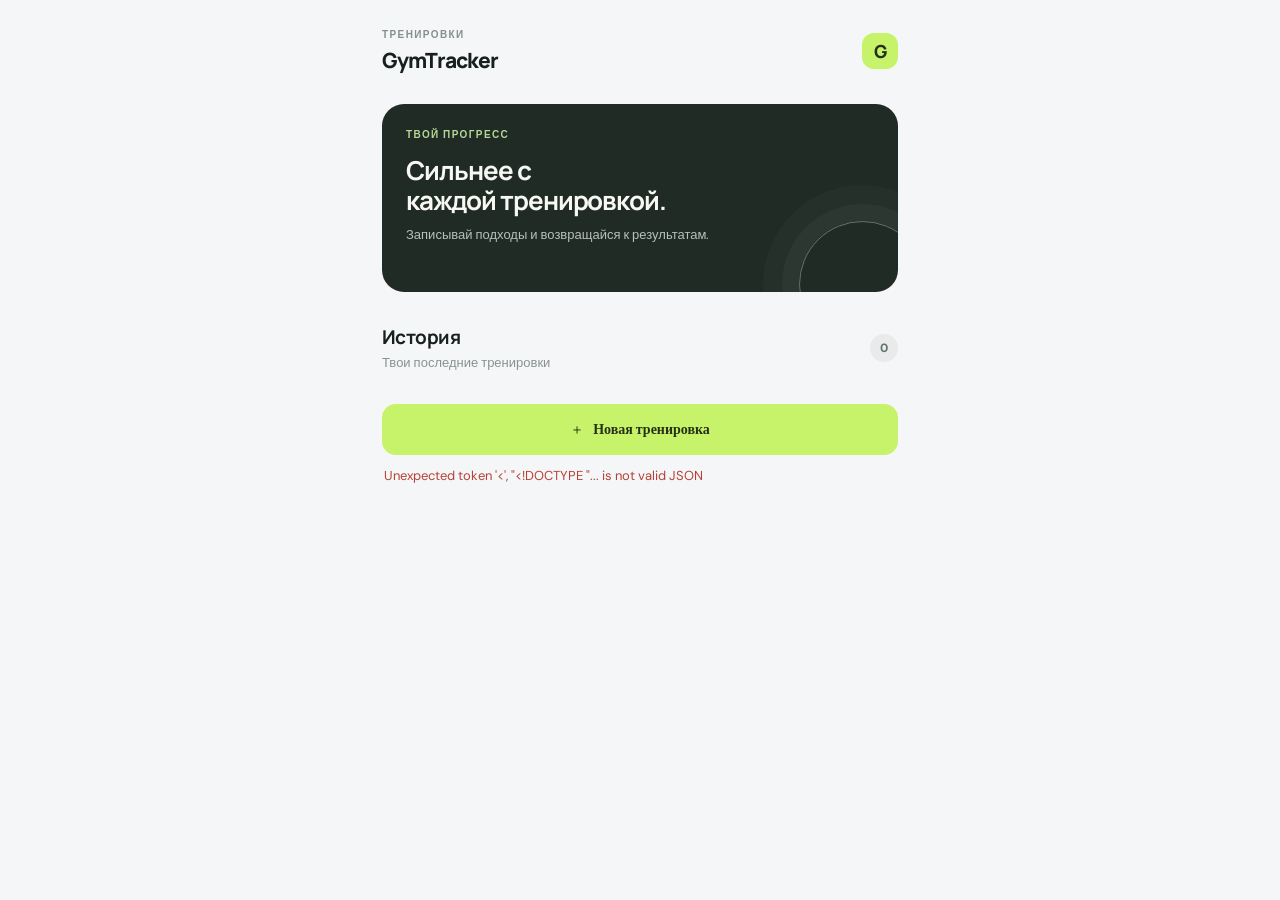
==== index.html @ 47b47698 "Add files via upload" ====
<!doctype html>
<html lang="ru">
<head>
  <meta charset="utf-8">
  <meta name="viewport" content="width=device-width, initial-scale=1, viewport-fit=cover">
  <meta name="theme-color" content="#100d18">
  <title>GymTracker</title>
  <script src="https://telegram.org/js/telegram-web-app.js"></script>
  <link rel="stylesheet" href="/static/style.css">
</head>
<body>
  <main class="app">
    <header><div><p class="eyebrow">ТРЕНИРОВКИ</p><h1>GymTracker</h1></div><span class="mark">G</span></header>
    <section class="intro"><p class="eyebrow">ТВОЙ ПРОГРЕСС</p><h2>Сильнее с<br>каждой тренировкой.</h2><p class="muted">Записывай подходы и возвращайся к результатам.</p></section>
    <section class="section-head"><div><h2>История</h2><p class="muted">Твои последние тренировки</p></div><span id="count" class="count">0</span></section>
    <div id="history" class="history"></div>
    <button id="open-form" class="primary">＋ &nbsp; Новая тренировка</button>
    <p id="status" class="status" role="status"></p>
  </main>

  <dialog id="workout-dialog">
    <form id="workout-form">
      <div class="dialog-head"><div><p class="eyebrow">ЗАПИСЬ</p><h2>Новая тренировка</h2></div><button type="button" id="close-form" class="close" aria-label="Закрыть">×</button></div>
      <label class="field-label" for="workout-date">Дата</label><input id="workout-date" type="date" required>
      <div id="exercises"></div>
      <button type="button" id="add-exercise" class="secondary">＋ Добавить упражнение</button>
      <button type="submit" class="primary save">Сохранить тренировку</button>
    </form>
  </dialog>
  <template id="exercise-template">
    <article class="exercise-card">
      <div class="exercise-top"><label class="field-label">Упражнение<input class="exercise-name" maxlength="100" placeholder="Например, жим лёжа" required></label><button type="button" class="remove-exercise" aria-label="Удалить упражнение">×</button></div>
      <div class="anatomy" aria-live="polite"><div class="anatomy-copy"><span class="anatomy-kicker">РАБОТАЮЩИЕ МЫШЦЫ</span><strong class="anatomy-title">Выбери упражнение</strong><span class="anatomy-hint">Начни вводить название</span></div><div class="body-map">
        <svg class="body-figure" viewBox="0 0 180 270" role="img" aria-label="Схема мышц спереди"><g class="bones"><path d="M90 37V145M90 58L51 65 36 111M90 58L129 65 144 111M90 145L68 211 63 258M90 145L112 211 117 258"/><path d="M75 65L90 73 105 65M78 93L90 99 102 93M82 119L90 123 98 119M51 65L63 82M129 65L117 82M68 211L79 221M112 211L101 221"/></g><g class="muscles"><path data-muscle="chest" d="M58 68Q72 61 87 72L85 96Q69 99 57 87Z M93 72Q108 61 122 68L123 87Q111 99 95 96Z"/><path data-muscle="shoulders" d="M56 65Q45 62 43 76L53 87 61 78Z M124 65Q135 62 137 76L127 87 119 78Z"/><path data-muscle="biceps" d="M48 83Q40 91 42 106L50 109 56 88Z M132 83Q140 91 138 106L130 109 124 88Z"/><path data-muscle="abs" d="M82 99L98 99 102 135 90 141 78 135Z"/><path data-muscle="quads" d="M69 147Q80 143 87 151L80 199 67 207 61 190Z M93 151Q100 143 111 147L119 190 113 207 100 199Z"/><path data-muscle="calves" d="M66 211L79 215 75 247 65 253 61 241Z M101 215L114 211 119 241 115 253 105 247Z"/></g></svg>
        <svg class="body-figure back" viewBox="0 0 180 270" role="img" aria-label="Схема мышц сзади"><g class="bones"><path d="M90 37V145M90 58L51 65 36 111M90 58L129 65 144 111M90 145L68 211 63 258M90 145L112 211 117 258"/><path d="M75 65L90 73 105 65M78 93L90 99 102 93M82 119L90 123 98 119M51 65L63 82M129 65L117 82M68 211L79 221M112 211L101 221"/></g><g class="muscles"><path data-muscle="upperback" d="M76 66L90 73 104 66 119 80 109 102 90 110 71 102 61 80Z"/><path data-muscle="lats" d="M67 83L78 91 84 120 72 133 62 111Z M113 83L102 91 96 120 108 133 118 111Z"/><path data-muscle="triceps" d="M48 82Q39 90 42 106L49 111 56 88Z M132 82Q141 90 138 106L131 111 124 88Z"/><path data-muscle="glutes" d="M72 135Q90 128 108 135L111 151Q101 160 90 156 79 160 69 151Z"/><path data-muscle="hamstrings" d="M69 157L86 158 79 201 67 207 61 187Z M94 158L111 157 119 187 113 207 101 201Z"/><path data-muscle="calves" d="M66 211L79 215 75 247 65 253 61 241Z M101 215L114 211 119 241 115 253 105 247Z"/></g></svg></div><div class="muscle-legend"><i></i> Основная нагрузка</div></div>
      <div class="sets-head"><span>Подходы</span><span>Повторы</span><span>Вес, кг</span><span></span></div>
      <div class="sets"></div><button type="button" class="add-set">＋ Подход</button>
    </article>
  </template>
  <script src="/static/app.js"></script>
</body>
</html>
---- static/style.css ----
@import url('https://fonts.googleapis.com/css2?family=DM+Sans:wght@400;500;600;700&family=Manrope:wght@500;600;700;800&display=swap');
:root{font-family:'DM Sans',sans-serif;color:#18201e;background:#f5f6f8;font-synthesis:none}*{box-sizing:border-box}body{margin:0;min-height:100vh;padding:0 0 env(safe-area-inset-bottom);background:#f5f6f8}.app{width:min(100%,560px);margin:auto;padding:28px 22px 38px}header,.section-head,.dialog-head{display:flex;align-items:center;justify-content:space-between}header{margin-bottom:30px}.eyebrow{margin:0 0 5px;font-size:10px;font-weight:700;letter-spacing:.14em;color:#84908a}h1,h2,p{margin-top:0}h1{font:800 21px Manrope,sans-serif;margin:0;letter-spacing:-.04em}.mark{width:36px;height:36px;border-radius:12px;display:grid;place-items:center;background:#c7f36b;color:#253016;font:800 18px Manrope}.intro{padding:24px;border-radius:22px;background:#202b26;color:#f7f8f4;min-height:188px;position:relative;overflow:hidden}.intro:after{content:'';position:absolute;width:125px;height:125px;border:1px solid #667266;border-radius:50%;right:-28px;bottom:-56px;box-shadow:0 0 0 17px #ffffff08,0 0 0 36px #ffffff06}.intro .eyebrow{color:#b7d795}.intro h2{font:700 26px/1.15 Manrope,sans-serif;letter-spacing:-.04em;margin:15px 0 10px}.muted{color:#89938d;font-size:13px;margin:0}.intro .muted{color:#b7c0bb}.section-head{margin:32px 0 15px}.section-head h2,.dialog-head h2{font:700 19px Manrope,sans-serif;margin:0 0 4px;letter-spacing:-.03em}.count{padding:6px 10px;border-radius:20px;background:#e8ebea;font-size:12px;font-weight:700;color:#607067}.history{display:grid;gap:10px}.empty,.workout-card{border-radius:17px;background:#fff;padding:18px}.empty{text-align:center;padding:29px 16px}.empty span{display:block;font-size:23px;color:#8bb842;margin-bottom:8px}.empty strong{font:700 14px Manrope}.empty p{margin:5px 0 0;font-size:12px;color:#89938d}.workout-date{font:700 14px Manrope;margin-bottom:13px}.history-exercise{display:flex;flex-direction:column;gap:3px;padding:10px 0;border-top:1px solid #eff1ef;font-size:13px}.history-exercise span:last-child{font-size:11px;color:#78837c}.primary{width:100%;border:0;border-radius:14px;background:#c7f36b;color:#253016;font:700 14px 'DM Sans';padding:16px;margin-top:18px;cursor:pointer}.primary:disabled{opacity:.6}.status{display:none;color:#b54134;font-size:13px;line-height:1.4;margin:12px 2px}.status.visible{display:block}dialog{border:0;border-radius:22px;padding:22px;width:min(100% - 20px,520px);max-height:90vh;background:#f7f8f7;color:#18201e;box-shadow:0 20px 80px #101a1450}dialog::backdrop{background:#121a17a8}.dialog-head{margin-bottom:21px}.close,.remove-exercise,.remove-set{border:0;background:transparent;color:#78837c;cursor:pointer}.close{font-size:27px;padding:0 4px}.field-label{display:block;font-size:12px;font-weight:600;color:#66716a;margin-bottom:8px}input{font:inherit;color:#18201e;background:#fff;border:1px solid #e4e8e5;border-radius:11px;padding:12px;min-width:0;width:100%;outline:none}input:focus{border-color:#96be54}.field-label>input{display:block;margin-top:8px}.exercise-card{background:#fff;border:1px solid #ebeeec;border-radius:16px;padding:14px;margin-top:15px}.exercise-top{display:flex;align-items:flex-end;gap:10px}.exercise-top label{flex:1}.remove-exercise{font-size:22px;padding:7px}.sets-head,.set-row{display:grid;grid-template-columns:1fr 1fr 1fr 28px;gap:8px;align-items:center}.sets-head{font-size:10px;color:#8b958e;margin:12px 0 6px}.sets{display:grid;gap:7px}.set-row input{padding:10px 7px;text-align:center}.set-number{font-size:12px;color:#8b958e}.remove-set{font-size:19px;padding:5px}.add-set,.secondary{background:transparent;border:1px solid #dfe5df;border-radius:11px;color:#55634f;font:600 12px 'DM Sans';padding:11px;cursor:pointer}.add-set{width:100%;margin-top:10px}.secondary{width:100%;margin-top:14px}.save{margin-top:10px}
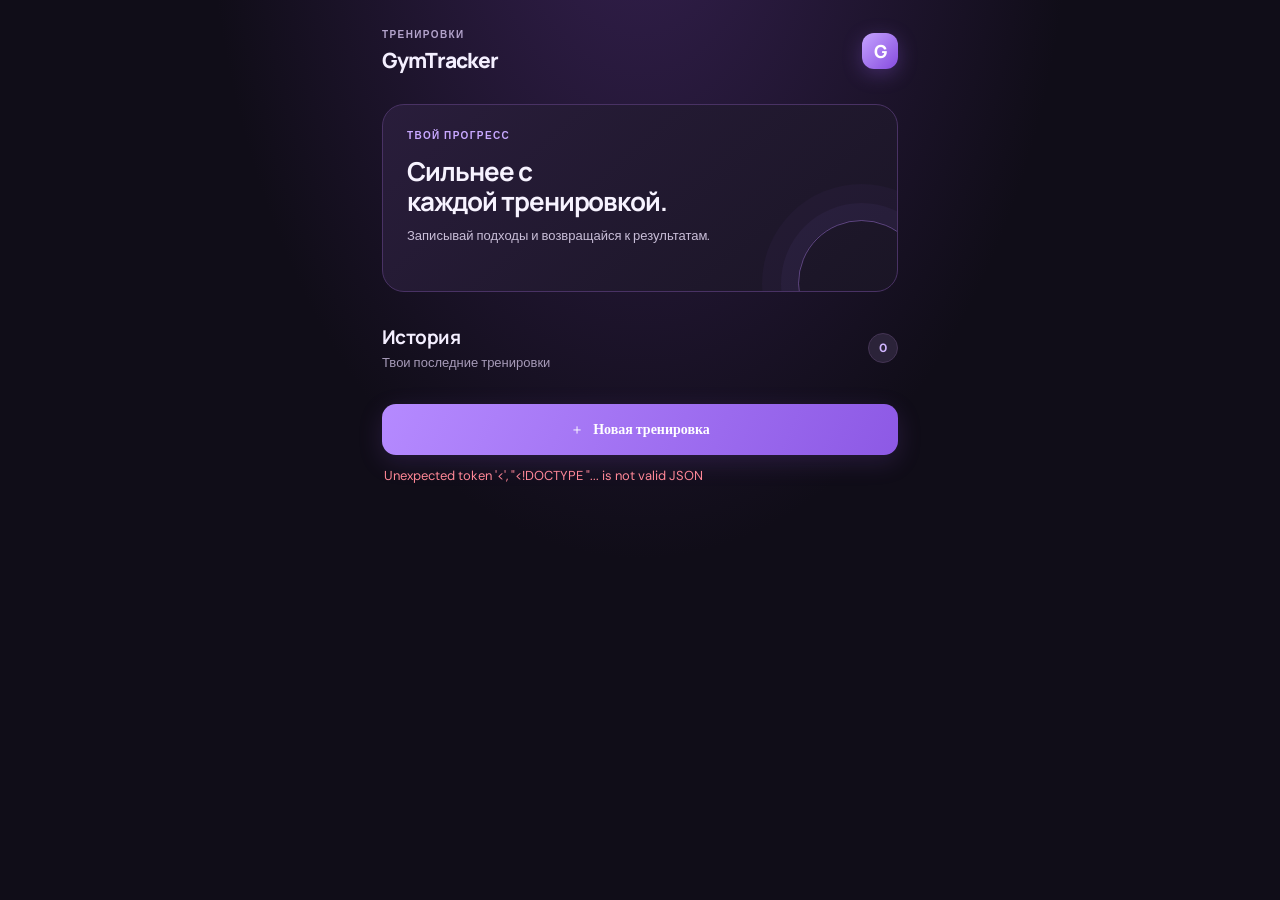
==== commit 4945f93b: "Update index.html" ====
--- a/index.html
+++ b/index.html
@@ -6,7 +6,7 @@
   <meta name="theme-color" content="#100d18">
   <title>GymTracker</title>
   <script src="https://telegram.org/js/telegram-web-app.js"></script>
-  <link rel="stylesheet" href="/static/style.css">
+  <link rel="stylesheet" href="/static/style.css?v=2">
 </head>
 <body>
   <main class="app">
@@ -29,7 +29,9 @@
   </dialog>
   <template id="exercise-template">
     <article class="exercise-card">
-      <div class="exercise-top"><label class="field-label">Упражнение<input class="exercise-name" maxlength="100" placeholder="Например, жим лёжа" required></label><button type="button" class="remove-exercise" aria-label="Удалить упражнение">×</button></div>
+      <div class="exercise-top"><div class="exercise-selectors"><label class="field-label">Группа мышц<select class="exercise-category" required></select></label><label class="field-label">Упражнение<select class="exercise-name" required></select></label></div><button type="button" class="remove-exercise" aria-label="Удалить упражнение">×</button></div>
+      <button type="button" class="add-custom-exercise">＋ Добавить своё упражнение</button>
+      <div class="custom-exercise-form" hidden><label class="field-label">Название личного упражнения<input class="custom-exercise-name" maxlength="100" placeholder="Например, жим в тренажёре" autocomplete="off"></label><div class="custom-exercise-actions"><button type="button" class="save-custom-exercise">Добавить</button><button type="button" class="cancel-custom-exercise">Отмена</button></div><p class="custom-exercise-error" role="status"></p></div>
       <div class="anatomy" aria-live="polite"><div class="anatomy-copy"><span class="anatomy-kicker">РАБОТАЮЩИЕ МЫШЦЫ</span><strong class="anatomy-title">Выбери упражнение</strong><span class="anatomy-hint">Начни вводить название</span></div><div class="body-map">
         <svg class="body-figure" viewBox="0 0 180 270" role="img" aria-label="Схема мышц спереди"><g class="bones"><path d="M90 37V145M90 58L51 65 36 111M90 58L129 65 144 111M90 145L68 211 63 258M90 145L112 211 117 258"/><path d="M75 65L90 73 105 65M78 93L90 99 102 93M82 119L90 123 98 119M51 65L63 82M129 65L117 82M68 211L79 221M112 211L101 221"/></g><g class="muscles"><path data-muscle="chest" d="M58 68Q72 61 87 72L85 96Q69 99 57 87Z M93 72Q108 61 122 68L123 87Q111 99 95 96Z"/><path data-muscle="shoulders" d="M56 65Q45 62 43 76L53 87 61 78Z M124 65Q135 62 137 76L127 87 119 78Z"/><path data-muscle="biceps" d="M48 83Q40 91 42 106L50 109 56 88Z M132 83Q140 91 138 106L130 109 124 88Z"/><path data-muscle="abs" d="M82 99L98 99 102 135 90 141 78 135Z"/><path data-muscle="quads" d="M69 147Q80 143 87 151L80 199 67 207 61 190Z M93 151Q100 143 111 147L119 190 113 207 100 199Z"/><path data-muscle="calves" d="M66 211L79 215 75 247 65 253 61 241Z M101 215L114 211 119 241 115 253 105 247Z"/></g></svg>
         <svg class="body-figure back" viewBox="0 0 180 270" role="img" aria-label="Схема мышц сзади"><g class="bones"><path d="M90 37V145M90 58L51 65 36 111M90 58L129 65 144 111M90 145L68 211 63 258M90 145L112 211 117 258"/><path d="M75 65L90 73 105 65M78 93L90 99 102 93M82 119L90 123 98 119M51 65L63 82M129 65L117 82M68 211L79 221M112 211L101 221"/></g><g class="muscles"><path data-muscle="upperback" d="M76 66L90 73 104 66 119 80 109 102 90 110 71 102 61 80Z"/><path data-muscle="lats" d="M67 83L78 91 84 120 72 133 62 111Z M113 83L102 91 96 120 108 133 118 111Z"/><path data-muscle="triceps" d="M48 82Q39 90 42 106L49 111 56 88Z M132 82Q141 90 138 106L131 111 124 88Z"/><path data-muscle="glutes" d="M72 135Q90 128 108 135L111 151Q101 160 90 156 79 160 69 151Z"/><path data-muscle="hamstrings" d="M69 157L86 158 79 201 67 207 61 187Z M94 158L111 157 119 187 113 207 101 201Z"/><path data-muscle="calves" d="M66 211L79 215 75 247 65 253 61 241Z M101 215L114 211 119 241 115 253 105 247Z"/></g></svg></div><div class="muscle-legend"><i></i> Основная нагрузка</div></div>
@@ -37,6 +39,6 @@
       <div class="sets"></div><button type="button" class="add-set">＋ Подход</button>
     </article>
   </template>
-  <script src="/static/app.js"></script>
+  <script src="/static/app.js?v=2"></script>
 </body>
 </html>
--- a/static/style.css
+++ b/static/style.css
@@ -1,2 +1,3 @@
 @import url('https://fonts.googleapis.com/css2?family=DM+Sans:wght@400;500;600;700&family=Manrope:wght@500;600;700;800&display=swap');
-:root{font-family:'DM Sans',sans-serif;color:#18201e;background:#f5f6f8;font-synthesis:none}*{box-sizing:border-box}body{margin:0;min-height:100vh;padding:0 0 env(safe-area-inset-bottom);background:#f5f6f8}.app{width:min(100%,560px);margin:auto;padding:28px 22px 38px}header,.section-head,.dialog-head{display:flex;align-items:center;justify-content:space-between}header{margin-bottom:30px}.eyebrow{margin:0 0 5px;font-size:10px;font-weight:700;letter-spacing:.14em;color:#84908a}h1,h2,p{margin-top:0}h1{font:800 21px Manrope,sans-serif;margin:0;letter-spacing:-.04em}.mark{width:36px;height:36px;border-radius:12px;display:grid;place-items:center;background:#c7f36b;color:#253016;font:800 18px Manrope}.intro{padding:24px;border-radius:22px;background:#202b26;color:#f7f8f4;min-height:188px;position:relative;overflow:hidden}.intro:after{content:'';position:absolute;width:125px;height:125px;border:1px solid #667266;border-radius:50%;right:-28px;bottom:-56px;box-shadow:0 0 0 17px #ffffff08,0 0 0 36px #ffffff06}.intro .eyebrow{color:#b7d795}.intro h2{font:700 26px/1.15 Manrope,sans-serif;letter-spacing:-.04em;margin:15px 0 10px}.muted{color:#89938d;font-size:13px;margin:0}.intro .muted{color:#b7c0bb}.section-head{margin:32px 0 15px}.section-head h2,.dialog-head h2{font:700 19px Manrope,sans-serif;margin:0 0 4px;letter-spacing:-.03em}.count{padding:6px 10px;border-radius:20px;background:#e8ebea;font-size:12px;font-weight:700;color:#607067}.history{display:grid;gap:10px}.empty,.workout-card{border-radius:17px;background:#fff;padding:18px}.empty{text-align:center;padding:29px 16px}.empty span{display:block;font-size:23px;color:#8bb842;margin-bottom:8px}.empty strong{font:700 14px Manrope}.empty p{margin:5px 0 0;font-size:12px;color:#89938d}.workout-date{font:700 14px Manrope;margin-bottom:13px}.history-exercise{display:flex;flex-direction:column;gap:3px;padding:10px 0;border-top:1px solid #eff1ef;font-size:13px}.history-exercise span:last-child{font-size:11px;color:#78837c}.primary{width:100%;border:0;border-radius:14px;background:#c7f36b;color:#253016;font:700 14px 'DM Sans';padding:16px;margin-top:18px;cursor:pointer}.primary:disabled{opacity:.6}.status{display:none;color:#b54134;font-size:13px;line-height:1.4;margin:12px 2px}.status.visible{display:block}dialog{border:0;border-radius:22px;padding:22px;width:min(100% - 20px,520px);max-height:90vh;background:#f7f8f7;color:#18201e;box-shadow:0 20px 80px #101a1450}dialog::backdrop{background:#121a17a8}.dialog-head{margin-bottom:21px}.close,.remove-exercise,.remove-set{border:0;background:transparent;color:#78837c;cursor:pointer}.close{font-size:27px;padding:0 4px}.field-label{display:block;font-size:12px;font-weight:600;color:#66716a;margin-bottom:8px}input{font:inherit;color:#18201e;background:#fff;border:1px solid #e4e8e5;border-radius:11px;padding:12px;min-width:0;width:100%;outline:none}input:focus{border-color:#96be54}.field-label>input{display:block;margin-top:8px}.exercise-card{background:#fff;border:1px solid #ebeeec;border-radius:16px;padding:14px;margin-top:15px}.exercise-top{display:flex;align-items:flex-end;gap:10px}.exercise-top label{flex:1}.remove-exercise{font-size:22px;padding:7px}.sets-head,.set-row{display:grid;grid-template-columns:1fr 1fr 1fr 28px;gap:8px;align-items:center}.sets-head{font-size:10px;color:#8b958e;margin:12px 0 6px}.sets{display:grid;gap:7px}.set-row input{padding:10px 7px;text-align:center}.set-number{font-size:12px;color:#8b958e}.remove-set{font-size:19px;padding:5px}.add-set,.secondary{background:transparent;border:1px solid #dfe5df;border-radius:11px;color:#55634f;font:600 12px 'DM Sans';padding:11px;cursor:pointer}.add-set{width:100%;margin-top:10px}.secondary{width:100%;margin-top:14px}.save{margin-top:10px}
+:root{color-scheme:dark;font-family:'DM Sans',sans-serif;color:#f4efff;background:#100d18;font-synthesis:none;--panel:#1b1627;--panel2:#241d34;--line:#342a48;--muted:#a69ab8;--purple:#a879ff;--purple2:#7c4dce;--red:#ff405a}*{box-sizing:border-box}body{margin:0;min-height:100vh;padding:0 0 env(safe-area-inset-bottom);background:radial-gradient(ellipse at 50% -18%,#352050 0,transparent 48%),#100d18}.app{width:min(100%,560px);margin:auto;padding:28px 22px 38px}header,.section-head,.dialog-head{display:flex;align-items:center;justify-content:space-between}header{margin-bottom:30px}.eyebrow{margin:0 0 5px;font-size:10px;font-weight:700;letter-spacing:.14em;color:#b3a3cb}h1,h2,p{margin-top:0}h1{font:800 21px Manrope,sans-serif;margin:0;letter-spacing:-.04em}.mark{width:36px;height:36px;border-radius:12px;display:grid;place-items:center;background:linear-gradient(135deg,#c5a4ff,#864bdf);color:white;font:800 18px Manrope;box-shadow:0 5px 20px #8d5add55}.intro{padding:24px;border:1px solid #493264;border-radius:22px;background:linear-gradient(140deg,#291d3b,#1a1525);color:#f7f3ff;min-height:188px;position:relative;overflow:hidden}.intro:after{content:'';position:absolute;width:125px;height:125px;border:1px solid #a87ae677;border-radius:50%;right:-28px;bottom:-56px;box-shadow:0 0 0 17px #a879ff0c,0 0 0 36px #a879ff09}.intro .eyebrow{color:#c8a8ff}.intro h2{font:700 26px/1.15 Manrope,sans-serif;letter-spacing:-.04em;margin:15px 0 10px}.muted{color:var(--muted);font-size:13px;margin:0}.intro .muted{color:#c9bed8}.section-head{margin:32px 0 15px}.section-head h2,.dialog-head h2{font:700 19px Manrope,sans-serif;margin:0 0 4px;letter-spacing:-.03em}.count{padding:6px 10px;border-radius:20px;background:#2b2339;font-size:12px;font-weight:700;color:#d0b5ff;border:1px solid #443454}.history{display:grid;gap:10px}.empty,.workout-card{border:1px solid var(--line);border-radius:17px;background:var(--panel);padding:18px}.empty{text-align:center;padding:29px 16px}.empty span{display:block;font-size:23px;color:var(--purple);margin-bottom:8px}.empty strong{font:700 14px Manrope}.empty p{margin:5px 0 0;font-size:12px;color:var(--muted)}.workout-date{font:700 14px Manrope;margin-bottom:13px}.history-exercise{display:flex;flex-direction:column;gap:3px;padding:10px 0;border-top:1px solid #30263f;font-size:13px}.history-exercise span:last-child{font-size:11px;color:var(--muted)}.primary{width:100%;border:0;border-radius:14px;background:linear-gradient(115deg,#b58aff,#8d59e5);color:#fff;font:700 14px 'DM Sans';padding:16px;margin-top:18px;cursor:pointer;box-shadow:0 7px 24px #8955cf30}.primary:disabled{opacity:.6}.status{display:none;color:#ff8797;font-size:13px;line-height:1.4;margin:12px 2px}.status.visible{display:block}dialog{border:1px solid #47335f;border-radius:22px;padding:22px;width:min(100% - 20px,520px);max-height:90vh;background:#15111f;color:#f4efff;box-shadow:0 20px 80px #08060dbb}dialog::backdrop{background:#090711c9}.dialog-head{margin-bottom:21px}.close,.remove-exercise,.remove-set{border:0;background:transparent;color:#b0a3c0;cursor:pointer}.close{font-size:27px;padding:0 4px}.field-label{display:block;font-size:12px;font-weight:600;color:#b8acc8;margin-bottom:8px}input{font:inherit;color:#f5efff;background:#100d18;border:1px solid #3a3049;border-radius:11px;padding:12px;min-width:0;width:100%;outline:none}input:focus{border-color:#a879ff;box-shadow:0 0 0 3px #a879ff22}input[type=date]{color-scheme:dark}.field-label>input{display:block;margin-top:8px}.exercise-card{background:var(--panel);border:1px solid var(--line);border-radius:16px;padding:14px;margin-top:15px}.exercise-top{display:flex;align-items:flex-end;gap:10px}.exercise-top label{flex:1}.remove-exercise{font-size:22px;padding:7px}.anatomy{display:grid;grid-template-columns:1fr 190px;align-items:center;gap:10px;min-height:225px;margin-top:13px;padding:12px;border:1px solid #3b2e50;border-radius:14px;background:radial-gradient(ellipse at 74% 40%,#30213f,#171321 65%)}.anatomy-copy{display:flex;flex-direction:column;gap:8px;align-self:start;padding-top:6px}.anatomy-kicker{font-size:9px;letter-spacing:.12em;color:#c6a5ff;font-weight:700}.anatomy-title{font:700 14px Manrope,sans-serif}.anatomy-hint{font-size:11px;line-height:1.4;color:var(--muted)}.body-map{display:flex;align-items:center;justify-content:center;gap:-5px}.body-figure{width:104px;height:180px;overflow:visible}.body-figure.back{margin-left:-22px}.bones{fill:none;stroke:#786c87;stroke-width:2;stroke-linecap:round;stroke-linejoin:round;opacity:.55}.muscles{fill:#4a4055;stroke:#82738f;stroke-width:1.2;transition:fill .2s,filter .2s}.muscles [data-muscle].active{fill:var(--red);stroke:#ff9aa8;filter:drop-shadow(0 0 5px #ff405a90)}.muscle-legend{grid-column:1/-1;display:flex;align-items:center;gap:7px;color:#b8acc8;font-size:10px}.muscle-legend i{width:8px;height:8px;border-radius:50%;background:var(--red);box-shadow:0 0 8px #ff405a88}.sets-head,.set-row{display:grid;grid-template-columns:1fr 1fr 1fr 28px;gap:8px;align-items:center}.sets-head{font-size:10px;color:#a99bb8;margin:14px 0 6px}.sets{display:grid;gap:7px}.set-row input{padding:10px 7px;text-align:center}.set-number{font-size:12px;color:#a99bb8}.remove-set{font-size:19px;padding:5px}.add-set,.secondary{background:#211a2d;border:1px solid #47375d;border-radius:11px;color:#d1b6ff;font:600 12px 'DM Sans';padding:11px;cursor:pointer}.add-set{width:100%;margin-top:10px}.secondary{width:100%;margin-top:14px}.save{margin-top:10px}@media(max-width:380px){.anatomy{grid-template-columns:1fr 150px;padding:9px}.body-figure{width:88px}.body-figure.back{margin-left:-20px}}
+.exercise-selectors{display:grid;grid-template-columns:1fr 1.35fr;gap:8px;flex:1;min-width:0}.exercise-selectors .field-label{min-width:0}.exercise-top{align-items:flex-end}.exercise-selectors select{display:block;width:100%;margin-top:8px;padding:11px 9px;font:inherit;font-size:12px;color:#f5efff;background:#100d18;border:1px solid #3a3049;border-radius:11px;outline:none}.exercise-selectors select:focus{border-color:#a879ff;box-shadow:0 0 0 3px #a879ff22}.add-custom-exercise{width:100%;margin-top:10px;padding:10px 12px;border:1px dashed #5a4473;border-radius:11px;background:#211a2d;color:#d1b6ff;font:600 12px 'DM Sans';cursor:pointer}.custom-exercise-form{margin-top:10px;padding:12px;border:1px solid #47375d;border-radius:12px;background:#171321}.custom-exercise-form[hidden]{display:none}.custom-exercise-name{display:block;margin-top:7px}.custom-exercise-actions{display:flex;gap:8px;margin-top:9px}.custom-exercise-actions button{flex:1;border:1px solid #47375d;border-radius:9px;padding:9px;background:#241d34;color:#e4d5ff;font:600 12px 'DM Sans';cursor:pointer}.custom-exercise-actions .save-custom-exercise{border:0;background:linear-gradient(115deg,#b58aff,#8d59e5);color:#fff}.custom-exercise-error{min-height:0;margin:7px 0 0;color:#ff8797;font-size:11px}.custom-exercise-error:empty{display:none}
